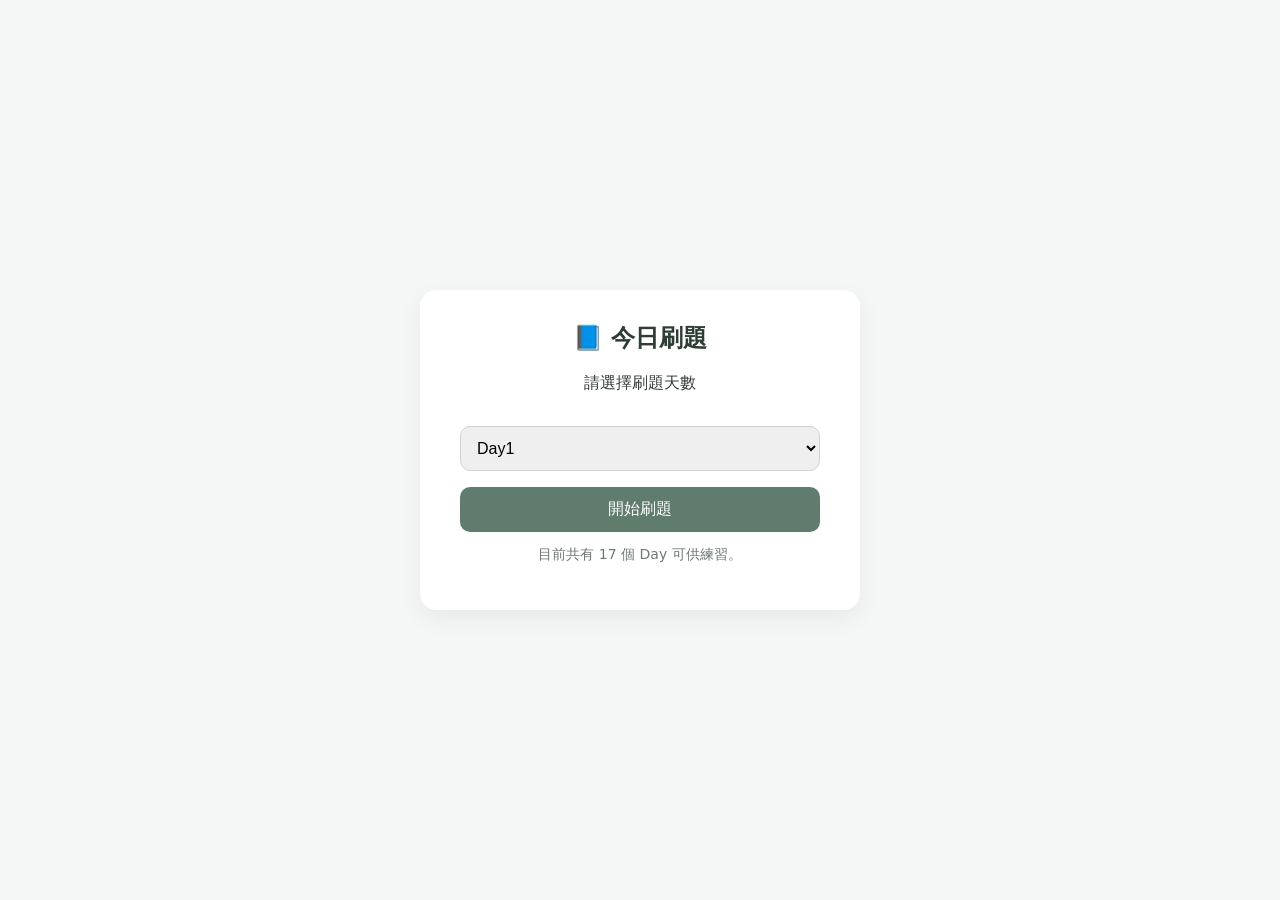
==== finish.html @ f8d70793 "Add files via upload" ====
<!doctype html>
<html lang="zh-Hant">
<head>
  <meta charset="utf-8">
  <meta name="viewport" content="width=device-width, initial-scale=1">
  <title>完成刷題</title>
  <style>
    body {
      margin: 0;
      background: #f4f7f5;
      font-family: system-ui, -apple-system, "Segoe UI", Arial, sans-serif;
      display: flex;
      justify-content: center;
      align-items: center;
      min-height: 100vh;
    }

    .card {
      background: white;
      padding: 32px;
      border-radius: 16px;
      text-align: center;
      box-shadow: 0 8px 24px rgba(0,0,0,0.06);
      width: min(90%, 420px);
    }

    h2 {
      margin-top: 0;
      color: #2f3e36;
    }

    p {
      color: #4f5d56;
      font-size: 18px;
      margin: 12px 0 0;
    }

    .actions {
      margin-top: 20px;
    }

    button {
      display: inline-block;
      margin-top: 12px;
      padding: 10px 18px;
      border: none;
      border-radius: 10px;
      background: #5f7c6d;
      color: white;
      font-size: 15px;
      cursor: pointer;
    }

    button:hover {
      background: #4f685b;
    }
  </style>
</head>
<body>
  <div class="card">
    <h2 id="finish-title">🎉 完成</h2>
    <p id="finish-score">答對 0 / 0 題</p>

    <div class="actions">
      <button onclick="goHome()">回到選擇頁</button>
    </div>
  </div>

  <script src="app.js"></script>
</body>
</html>
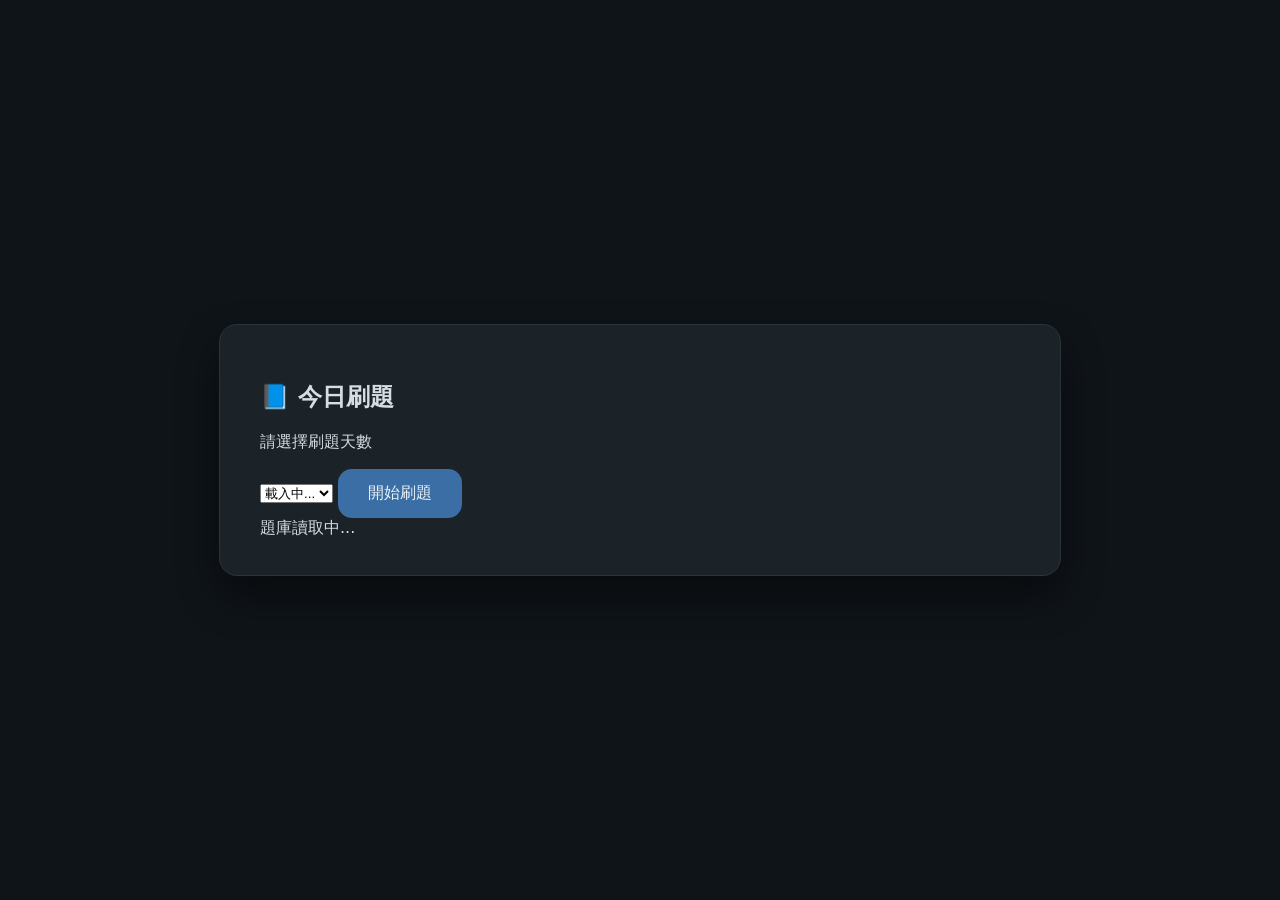
==== commit ffd942b7: "Update finish.html" ====
--- a/finish.html
+++ b/finish.html
@@ -4,7 +4,8 @@
   <meta charset="utf-8">
   <meta name="viewport" content="width=device-width, initial-scale=1">
   <title>完成刷題</title>
-  <style>
+  <link rel="stylesheet" href="style.css">
+  <!-- <style>
     body {
       margin: 0;
       background: #f4f7f5;
@@ -54,7 +55,7 @@
     button:hover {
       background: #4f685b;
     }
-  </style>
+  </style> -->
 </head>
 <body>
   <div class="card">
@@ -68,4 +69,4 @@
 
   <script src="app.js"></script>
 </body>
-</html>+</html>
--- a/style.css
+++ b/style.css
@@ -0,0 +1,117 @@
+:root {
+  --bg: #0f1419;
+  --card: #1b2228;
+  --text: #d6dde3;
+  --muted: #9aa4ad;
+  --ok: #7ec699;
+  --ng: #e07a7a;
+  --border: #2c343c;
+  --button: #3a6ea5;
+  --button-hover: #2f5f8f;
+  --home: #555f6b;
+  --home-hover: #4b5560;
+}
+
+body {
+  margin: 0;
+  background: var(--bg);
+  color: var(--text);
+  font-family: system-ui, -apple-system, "Segoe UI", Arial, sans-serif;
+  display: flex;
+  justify-content: center;
+  align-items: center;
+  min-height: 100vh;
+}
+
+.card {
+  background: var(--card);
+  max-width: 760px;
+  width: 92%;
+  padding: 36px 40px;
+  border-radius: 18px;
+  box-shadow: 0 20px 40px rgba(0,0,0,0.45);
+  border: 1px solid var(--border);
+}
+
+h3 {
+  line-height: 1.6;
+  margin-bottom: 22px;
+  font-weight: 600;
+}
+
+.answer-block {
+  margin-top: 8px;
+  font-size: 16px;
+}
+
+.ok {
+  color: var(--ok);
+  font-weight: 700;
+  margin-top: 14px;
+}
+
+.ng {
+  color: var(--ng);
+  font-weight: 700;
+  margin-top: 14px;
+}
+
+.correct-text {
+  color: var(--ok);
+  font-weight: 600;
+}
+
+.wrong-text {
+  color: var(--ng);
+  font-weight: 600;
+}
+
+.explain {
+  margin-top: 24px;
+  padding: 18px 20px;
+  background: #222b33;
+  border-radius: 14px;
+  border: 1px solid var(--border);
+  line-height: 1.7;
+  white-space: pre-line;
+}
+
+.score {
+  margin-top: 18px;
+  color: var(--muted);
+  font-size: 14px;
+}
+
+.btn-row {
+  display: flex;
+  gap: 12px;
+  margin-top: 28px;
+  flex-wrap: wrap;
+}
+
+button {
+  padding: 14px 30px;
+  font-size: 16px;
+  border-radius: 14px;
+  border: none;
+  background: var(--button);
+  color: #eaf2f8;
+  cursor: pointer;
+  transition: background 0.2s, transform 0.05s;
+}
+
+button:hover {
+  background: var(--button-hover);
+}
+
+button:active {
+  transform: translateY(1px);
+}
+
+.home-btn {
+  background: var(--home);
+}
+
+.home-btn:hover {
+  background: var(--home-hover);
+}
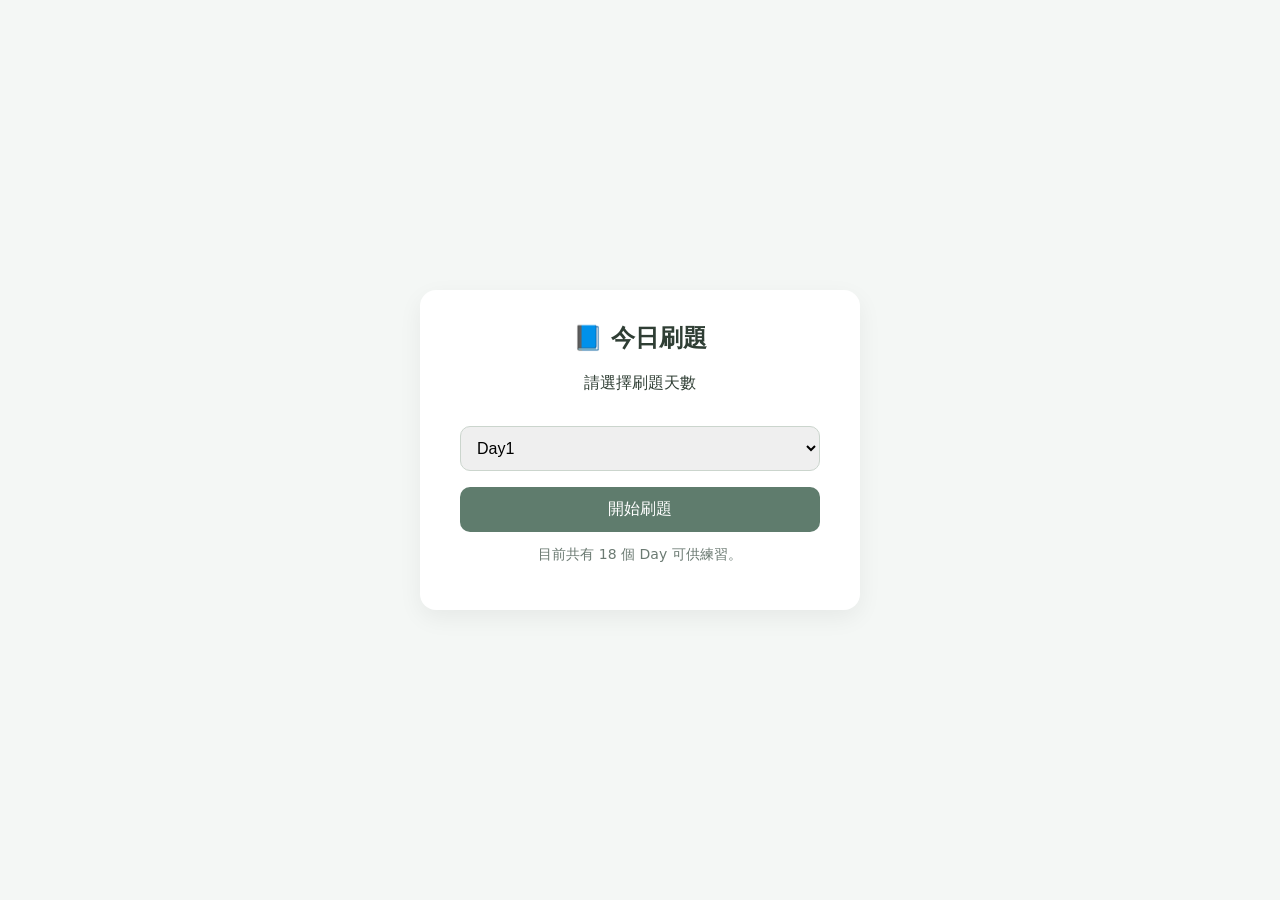
==== commit e0d4a70d: "Update finish.html" ====
--- a/finish.html
+++ b/finish.html
@@ -4,8 +4,8 @@
   <meta charset="utf-8">
   <meta name="viewport" content="width=device-width, initial-scale=1">
   <title>完成刷題</title>
-  <link rel="stylesheet" href="style.css">
-  <!-- <style>
+  <!-- <link rel="stylesheet" href="style.css"> -->
+  <style>
     body {
       margin: 0;
       background: #f4f7f5;
@@ -55,7 +55,7 @@
     button:hover {
       background: #4f685b;
     }
-  </style> -->
+  </style>
 </head>
 <body>
   <div class="card">
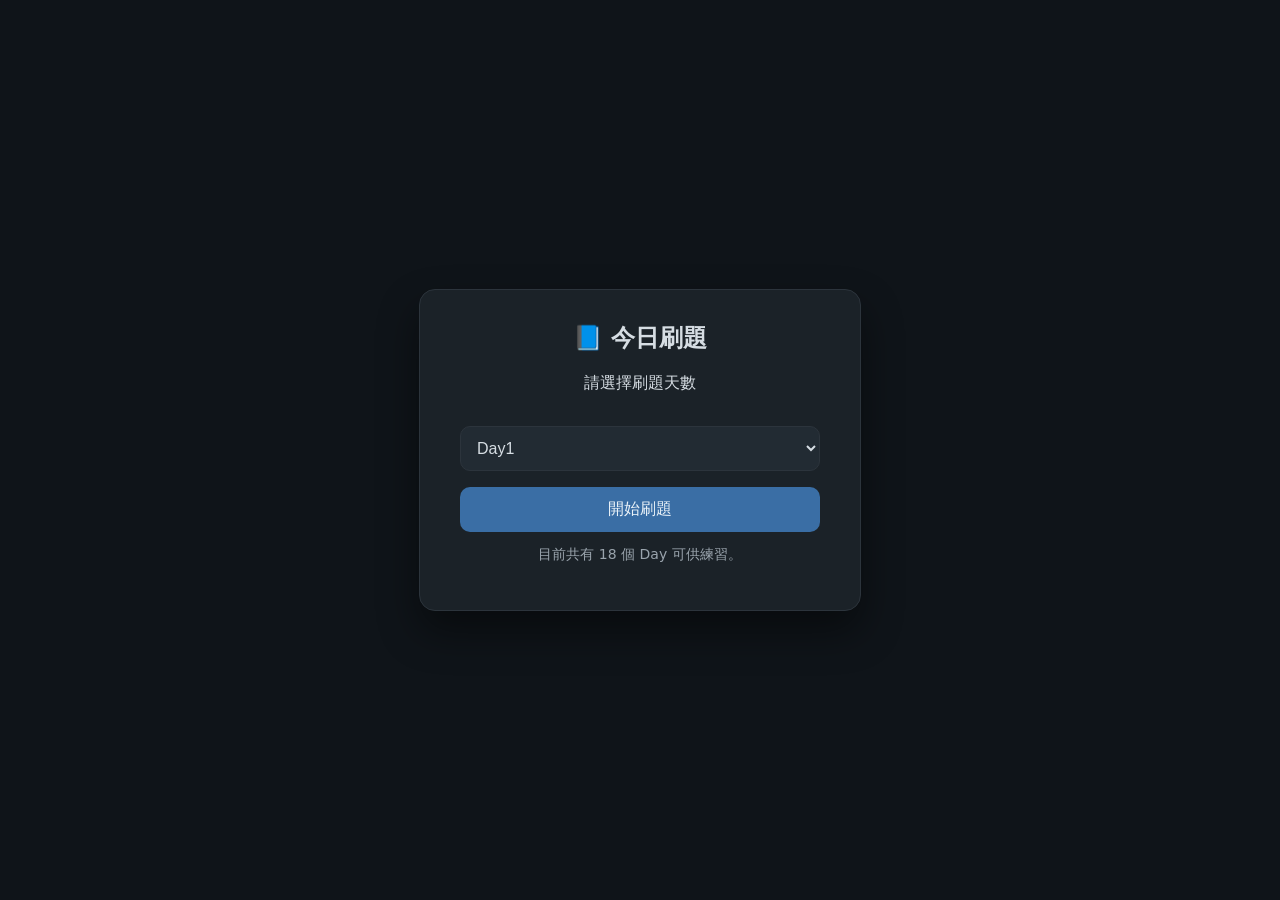
==== commit b7129c72: "Update finish.html" ====
--- a/finish.html
+++ b/finish.html
@@ -6,7 +6,74 @@
   <title>完成刷題</title>
   <!-- <link rel="stylesheet" href="style.css"> -->
   <style>
+    :root {
+      --bg: #0f1419;
+      --card: #1b2228;
+      --text: #d6dde3;
+      --muted: #9aa4ad;
+      --accent: #6fa8dc;
+      --border: #2c343c;
+      --button: #3a6ea5;
+      --button-hover: #2f5f8f;
+    }
+    
     body {
+      margin: 0;
+      background: var(--bg);
+      font-family: system-ui, -apple-system, "Segoe UI", Arial, sans-serif;
+      display: flex;
+      justify-content: center;
+      align-items: center;
+      min-height: 100vh;
+      color: var(--text);
+    }
+    
+    .card {
+      background: var(--card);
+      padding: 32px;
+      border-radius: 16px;
+      text-align: center;
+      box-shadow: 0 20px 40px rgba(0,0,0,0.45);
+      width: min(90%, 420px);
+      border: 1px solid var(--border);
+    }
+    
+    h2 {
+      margin-top: 0;
+      color: var(--text);
+    }
+    
+    p {
+      color: var(--muted);
+      font-size: 18px;
+      margin: 12px 0 0;
+    }
+    
+    .actions {
+      margin-top: 20px;
+    }
+    
+    button {
+      display: inline-block;
+      margin-top: 12px;
+      padding: 10px 18px;
+      border: none;
+      border-radius: 10px;
+      background: var(--button);
+      color: #eaf2f8;
+      font-size: 15px;
+      cursor: pointer;
+      transition: background 0.2s, transform 0.05s;
+    }
+    
+    button:hover {
+      background: var(--button-hover);
+    }
+    
+    button:active {
+      transform: translateY(1px);
+    }
+    /* body {
       margin: 0;
       background: #f4f7f5;
       font-family: system-ui, -apple-system, "Segoe UI", Arial, sans-serif;
@@ -54,7 +121,7 @@
 
     button:hover {
       background: #4f685b;
-    }
+    } */
   </style>
 </head>
 <body>
